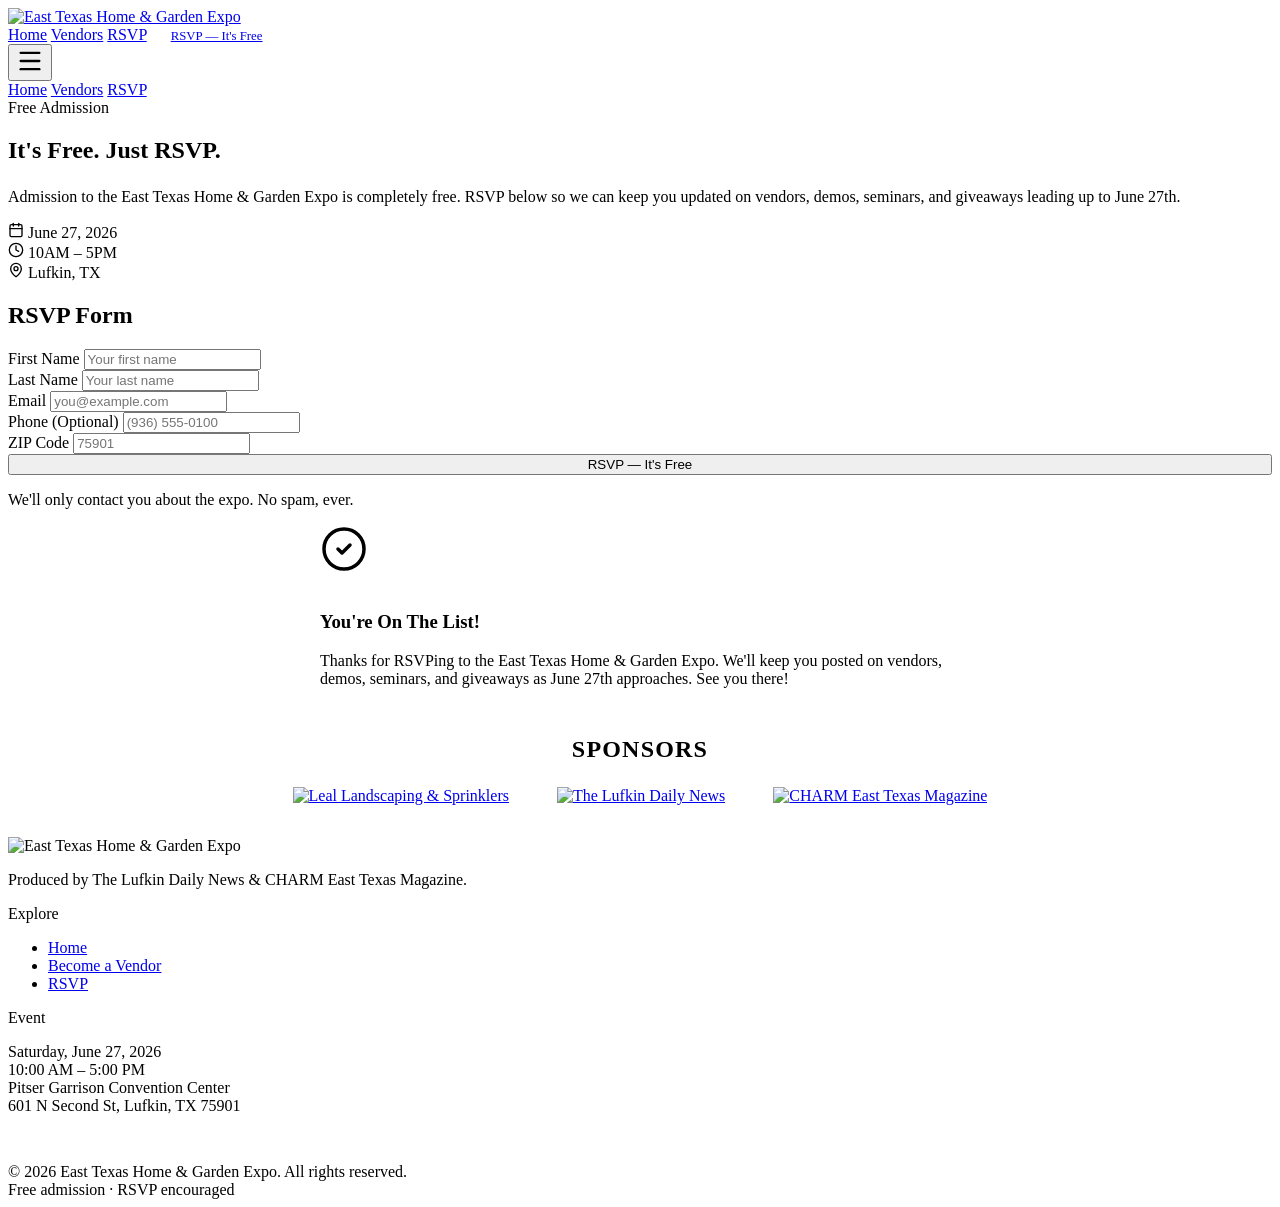
==== rsvp.html @ 963b201f "Add files via upload" ====
<!DOCTYPE html>
<html lang="en">
<head>
  <meta charset="utf-8"/>
  <meta name="viewport" content="width=device-width, initial-scale=1"/>
  <title>RSVP — East Texas Home &amp; Garden Expo</title>
  <meta name="description" content="Reserve your free spot at the East Texas Home &amp; Garden Expo, June 27, 2026 in Lufkin, TX."/>
  <meta property="og:type" content="website"/>
  <meta property="og:title" content="RSVP — East Texas Home &amp; Garden Expo"/>
  <meta property="og:description" content="Free admission. RSVP to get updates on vendors, demos, seminars, and giveaways."/>
  <meta name="twitter:card" content="summary_large_image"/>
  <link rel="stylesheet" href="assets/styles.css"/>
</head>
<body>

<!-- ══ HEADER ══ -->
<header class="site-header">
  <div class="header-inner">
    <a href="index.html" class="header-logo" aria-label="East Texas Home &amp; Garden Expo — Home">
      <img src="assets/logo-white.png" alt="East Texas Home &amp; Garden Expo"/>
    </a>
    <nav class="desktop-nav" aria-label="Main navigation">
      <a href="index.html" class="nav-link">Home</a>
      <a href="vendors.html" class="nav-link">Vendors</a>
      <a href="rsvp.html" class="nav-link" aria-current="page">RSVP</a>
      <a href="rsvp.html" class="btn-primary" style="padding:.6rem 1.25rem;font-size:.8rem;" aria-current="page">RSVP — It's Free</a>
    </nav>
    <button class="menu-btn" aria-label="Open menu" aria-expanded="false" aria-controls="mobile-nav" onclick="toggleMenu(this)">
      <svg xmlns="http://www.w3.org/2000/svg" width="28" height="28" viewBox="0 0 24 24" fill="none" stroke="currentColor" stroke-width="2" stroke-linecap="round" stroke-linejoin="round" aria-hidden="true"><path d="M4 5h16"/><path d="M4 12h16"/><path d="M4 19h16"/></svg>
    </button>
  </div>
  <nav id="mobile-nav" class="mobile-nav" aria-label="Mobile navigation">
    <a href="index.html">Home</a>
    <a href="vendors.html">Vendors</a>
    <a href="rsvp.html" aria-current="page">RSVP</a>
    <a href="rsvp.html" style="color:#fff;background-color:var(--brand-orange);" aria-current="page">RSVP — It's Free</a>
  </nav>
</header>

<!-- ══ PAGE HERO ══ -->
<section class="page-hero" aria-labelledby="page-heading">
  <span class="eyebrow">Free Admission</span>
  <h1 id="page-heading">It's Free. Just RSVP.</h1>
  <div class="gradient-bar" style="margin:1.25rem auto 1.5rem;" aria-hidden="true"></div>
  <p>Admission to the East Texas Home &amp; Garden Expo is completely free. RSVP below so we can keep you updated on vendors, demos, seminars, and giveaways leading up to June 27th.</p>
  <div class="page-hero-meta" aria-label="Event details">
    <div class="page-hero-meta-item">
      <svg xmlns="http://www.w3.org/2000/svg" width="16" height="16" viewBox="0 0 24 24" fill="none" stroke="currentColor" stroke-width="2" stroke-linecap="round" stroke-linejoin="round" aria-hidden="true"><path d="M8 2v4"/><path d="M16 2v4"/><rect width="18" height="18" x="3" y="4" rx="2"/><path d="M3 10h18"/></svg>
      June 27, 2026
    </div>
    <div class="page-hero-meta-item">
      <svg xmlns="http://www.w3.org/2000/svg" width="16" height="16" viewBox="0 0 24 24" fill="none" stroke="currentColor" stroke-width="2" stroke-linecap="round" stroke-linejoin="round" aria-hidden="true"><circle cx="12" cy="12" r="10"/><path d="M12 6v6l4 2"/></svg>
      10AM – 5PM
    </div>
    <div class="page-hero-meta-item">
      <svg xmlns="http://www.w3.org/2000/svg" width="16" height="16" viewBox="0 0 24 24" fill="none" stroke="currentColor" stroke-width="2" stroke-linecap="round" stroke-linejoin="round" aria-hidden="true"><path d="M20 10c0 4.993-5.539 10.193-7.399 11.799a1 1 0 0 1-1.202 0C9.539 20.193 4 14.993 4 10a8 8 0 0 1 16 0"/><circle cx="12" cy="10" r="3"/></svg>
      Lufkin, TX
    </div>
  </div>
</section>

<!-- ══ RSVP FORM ══ -->
<section class="form-section" aria-labelledby="form-heading">
  <h2 id="form-heading" class="visually-hidden">RSVP Form</h2>

  <!--
    FORM SETUP — Formspree (free):
    1. Go to https://formspree.io and create a free account
    2. Create a new form, copy your form ID (e.g. "xpwzabcd")
    3. Replace YOUR_RSVP_FORM_ID below with that ID
    That's it — submissions will be emailed to you.
  -->
  <form
    id="rsvp-form"
    action="https://script.google.com/macros/s/AKfycbzn5B-h0FCMzSZJNqpqguNTU_ZHItyGoKZ1IMjoHLikCX1_KJQREuT2D1mlHm0ZD-VG/exec"
    method="POST"
    class="form-card"
    onsubmit="handleSubmit(event, 'rsvp-form', 'rsvp-success')"
  >
    <input type="hidden" name="form_type" value="rsvp"/>
    <div class="space-y">
      <div>
        <label class="field-label" for="first-name">First Name</label>
        <input id="first-name" name="first_name" required class="field-input" placeholder="Your first name"/>
      </div>
      <div>
        <label class="field-label" for="last-name">Last Name</label>
        <input id="last-name" name="last_name" required class="field-input" placeholder="Your last name"/>
      </div>
      <div>
        <label class="field-label" for="email">Email</label>
        <input id="email" name="email" required type="email" class="field-input" placeholder="you@example.com"/>
      </div>
      <div>
        <label class="field-label" for="phone">Phone <span style="font-weight:400;text-transform:none;letter-spacing:0;">(Optional)</span></label>
        <input id="phone" name="phone" type="tel" class="field-input" placeholder="(936) 555-0100"/>
      </div>
      <div>
        <label class="field-label" for="zip">ZIP Code</label>
        <input id="zip" name="zip_code" required class="field-input" placeholder="75901"/>
      </div>
      <button type="submit" class="btn-primary" style="width:100%;text-align:center;">RSVP — It's Free</button>
      <p class="form-note">We'll only contact you about the expo. No spam, ever.</p>
    </div>
    <div class="gradient-bar-full" aria-hidden="true"></div>
  </form>

  <!-- Success message (shown after submit) -->
  <div id="rsvp-success" class="form-success" style="max-width:640px;margin:0 auto;" role="alert">
    <svg xmlns="http://www.w3.org/2000/svg" width="48" height="48" viewBox="0 0 24 24" fill="none" stroke="currentColor" stroke-width="1.75" stroke-linecap="round" stroke-linejoin="round" aria-hidden="true" style="color:var(--brand-green);margin:0 auto 1rem;"><circle cx="12" cy="12" r="10"/><path d="m9 12 2 2 4-4"/></svg>
    <h3>You're On The List!</h3>
    <p>Thanks for RSVPing to the East Texas Home &amp; Garden Expo. We'll keep you posted on vendors, demos, seminars, and giveaways as June 27th approaches. See you there!</p>
  </div>
</section>

<!-- ══ SPONSORS ══ -->
<section class="sponsors-section" style="background:#fff;padding:2rem 1.25rem;text-align:center;">
  <div class="container">
    <h2 style="font-family:var(--font-condensed);font-size:clamp(1.1rem,2vw,1.5rem);font-weight:700;text-transform:uppercase;color:var(--brand-ink);margin:0 0 1.5rem;letter-spacing:0.05em;">Sponsors</h2>
    <div style="display:flex;justify-content:center;align-items:center;gap:3rem;flex-wrap:wrap;">
      <a href="https://leallandscapingandsprinklers.com/" target="_blank" rel="noopener noreferrer" style="display:inline-block;">
        <img src="assets/sponsor-leal.png" alt="Leal Landscaping &amp; Sprinklers" style="width:150px;height:150px;object-fit:contain;"/>
      </a>
      <a href="https://lufkindailynews.com/" target="_blank" rel="noopener noreferrer" style="display:inline-block;">
        <img src="assets/sponsor-lufkin-daily-news.png" alt="The Lufkin Daily News" style="width:150px;height:150px;object-fit:contain;"/>
      </a>
      <a href="https://lufkindailynews.com/charm/" target="_blank" rel="noopener noreferrer" style="display:inline-block;">
        <img src="assets/sponsor-charm.png" alt="CHARM East Texas Magazine" style="width:150px;height:150px;object-fit:contain;"/>
      </a>
    </div>
  </div>
</section>

<!-- ══ FOOTER ══ -->
<footer class="site-footer">
  <div class="footer-inner">
    <div class="footer-grid">
      <div>
        <img src="assets/logo-white.png" alt="East Texas Home &amp; Garden Expo" class="footer-logo"/>
        <p class="footer-tagline">Produced by The Lufkin Daily News &amp; CHARM East Texas Magazine.</p>
      </div>
      <div>
        <div class="footer-col-label">Explore</div>
        <ul class="footer-nav">
          <li><a href="index.html">Home</a></li>
          <li><a href="vendors.html">Become a Vendor</a></li>
          <li><a href="rsvp.html" aria-current="page">RSVP</a></li>
        </ul>
      </div>
      <div>
        <div class="footer-col-label">Event</div>
        <p class="footer-event">Saturday, June 27, 2026<br/>10:00 AM – 5:00 PM<br/>Pitser Garrison Convention Center<br/>601 N Second St, Lufkin, TX 75901</p>
      </div>
    </div>
    <div class="gradient-bar-full" style="margin-top:3rem;margin-bottom:1.5rem;" aria-hidden="true"></div>
    <div class="footer-bottom">
      <div>© 2026 East Texas Home &amp; Garden Expo. All rights reserved.</div>
      <div>Free admission · RSVP encouraged</div>
    </div>
  </div>
</footer>

<script>
  function toggleMenu(btn) {
    var nav = document.getElementById('mobile-nav');
    var open = nav.classList.toggle('open');
    btn.setAttribute('aria-expanded', open);
  }

  function handleSubmit(e, formId, successId) {
    var form = document.getElementById(formId);
    var successEl = document.getElementById(successId);
    e.preventDefault();
    fetch(form.action, {
      method: 'POST',
      body: new FormData(form)
    }).then(function() {
      form.style.display = 'none';
      successEl.classList.add('show');
    }).catch(function() {
      // Google Apps Script redirects cause a CORS error in fetch even on success —
      // the data still lands in the sheet, so we show the success state here too.
      form.style.display = 'none';
      successEl.classList.add('show');
    });
  }
</script>
</body>
</html>
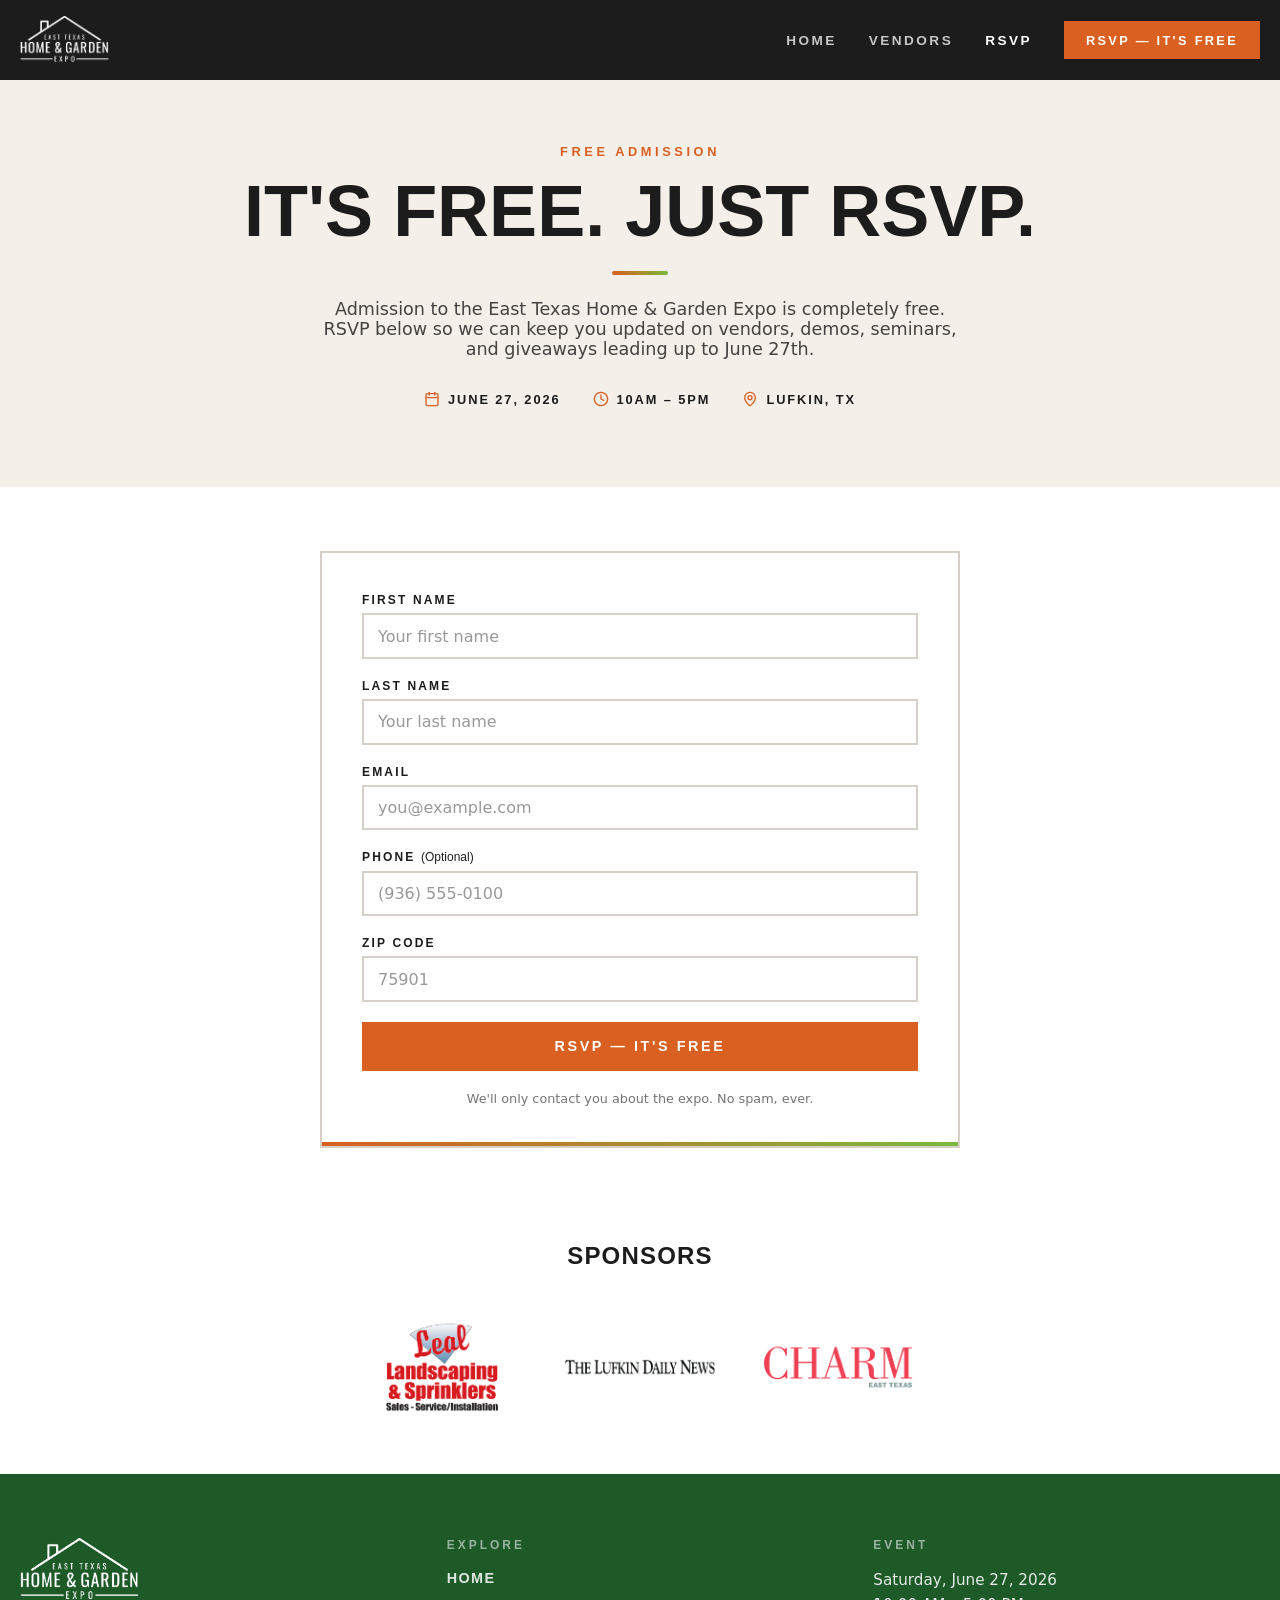
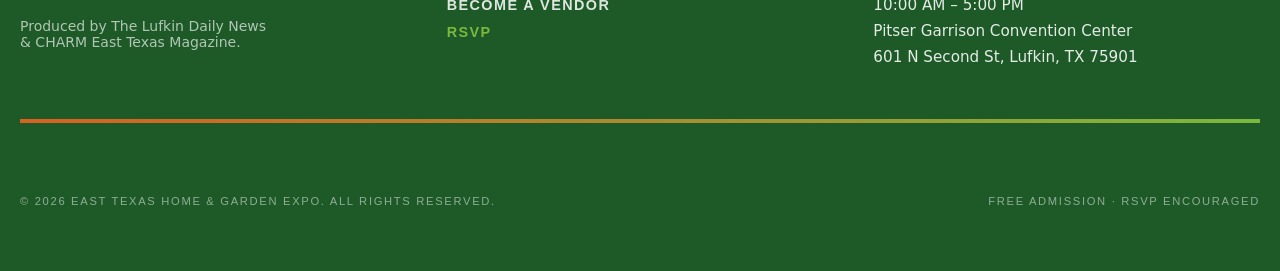
==== commit afd2548c: "Add files via upload" ====
--- a/rsvp.html
+++ b/rsvp.html
@@ -26,7 +26,7 @@
       <a href="rsvp.html" class="btn-primary" style="padding:.6rem 1.25rem;font-size:.8rem;" aria-current="page">RSVP — It's Free</a>
     </nav>
     <button class="menu-btn" aria-label="Open menu" aria-expanded="false" aria-controls="mobile-nav" onclick="toggleMenu(this)">
-      <svg xmlns="http://www.w3.org/2000/svg" width="28" height="28" viewBox="0 0 24 24" fill="none" stroke="currentColor" stroke-width="2" stroke-linecap="round" stroke-linejoin="round" aria-hidden="true"><path d="M4 5h16"/><path d="M4 12h16"/><path d="M4 19h16"/></svg>
+      <svg xmlns="https://www.w3.org/2000/svg" width="28" height="28" viewBox="0 0 24 24" fill="none" stroke="currentColor" stroke-width="2" stroke-linecap="round" stroke-linejoin="round" aria-hidden="true"><path d="M4 5h16"/><path d="M4 12h16"/><path d="M4 19h16"/></svg>
     </button>
   </div>
   <nav id="mobile-nav" class="mobile-nav" aria-label="Mobile navigation">
@@ -45,15 +45,15 @@
   <p>Admission to the East Texas Home &amp; Garden Expo is completely free. RSVP below so we can keep you updated on vendors, demos, seminars, and giveaways leading up to June 27th.</p>
   <div class="page-hero-meta" aria-label="Event details">
     <div class="page-hero-meta-item">
-      <svg xmlns="http://www.w3.org/2000/svg" width="16" height="16" viewBox="0 0 24 24" fill="none" stroke="currentColor" stroke-width="2" stroke-linecap="round" stroke-linejoin="round" aria-hidden="true"><path d="M8 2v4"/><path d="M16 2v4"/><rect width="18" height="18" x="3" y="4" rx="2"/><path d="M3 10h18"/></svg>
+      <svg xmlns="https://www.w3.org/2000/svg" width="16" height="16" viewBox="0 0 24 24" fill="none" stroke="currentColor" stroke-width="2" stroke-linecap="round" stroke-linejoin="round" aria-hidden="true"><path d="M8 2v4"/><path d="M16 2v4"/><rect width="18" height="18" x="3" y="4" rx="2"/><path d="M3 10h18"/></svg>
       June 27, 2026
     </div>
     <div class="page-hero-meta-item">
-      <svg xmlns="http://www.w3.org/2000/svg" width="16" height="16" viewBox="0 0 24 24" fill="none" stroke="currentColor" stroke-width="2" stroke-linecap="round" stroke-linejoin="round" aria-hidden="true"><circle cx="12" cy="12" r="10"/><path d="M12 6v6l4 2"/></svg>
+      <svg xmlns="https://www.w3.org/2000/svg" width="16" height="16" viewBox="0 0 24 24" fill="none" stroke="currentColor" stroke-width="2" stroke-linecap="round" stroke-linejoin="round" aria-hidden="true"><circle cx="12" cy="12" r="10"/><path d="M12 6v6l4 2"/></svg>
       10AM – 5PM
     </div>
     <div class="page-hero-meta-item">
-      <svg xmlns="http://www.w3.org/2000/svg" width="16" height="16" viewBox="0 0 24 24" fill="none" stroke="currentColor" stroke-width="2" stroke-linecap="round" stroke-linejoin="round" aria-hidden="true"><path d="M20 10c0 4.993-5.539 10.193-7.399 11.799a1 1 0 0 1-1.202 0C9.539 20.193 4 14.993 4 10a8 8 0 0 1 16 0"/><circle cx="12" cy="10" r="3"/></svg>
+      <svg xmlns="https://www.w3.org/2000/svg" width="16" height="16" viewBox="0 0 24 24" fill="none" stroke="currentColor" stroke-width="2" stroke-linecap="round" stroke-linejoin="round" aria-hidden="true"><path d="M20 10c0 4.993-5.539 10.193-7.399 11.799a1 1 0 0 1-1.202 0C9.539 20.193 4 14.993 4 10a8 8 0 0 1 16 0"/><circle cx="12" cy="10" r="3"/></svg>
       Lufkin, TX
     </div>
   </div>
@@ -107,7 +107,7 @@
 
   <!-- Success message (shown after submit) -->
   <div id="rsvp-success" class="form-success" style="max-width:640px;margin:0 auto;" role="alert">
-    <svg xmlns="http://www.w3.org/2000/svg" width="48" height="48" viewBox="0 0 24 24" fill="none" stroke="currentColor" stroke-width="1.75" stroke-linecap="round" stroke-linejoin="round" aria-hidden="true" style="color:var(--brand-green);margin:0 auto 1rem;"><circle cx="12" cy="12" r="10"/><path d="m9 12 2 2 4-4"/></svg>
+    <svg xmlns="https://www.w3.org/2000/svg" width="48" height="48" viewBox="0 0 24 24" fill="none" stroke="currentColor" stroke-width="1.75" stroke-linecap="round" stroke-linejoin="round" aria-hidden="true" style="color:var(--brand-green);margin:0 auto 1rem;"><circle cx="12" cy="12" r="10"/><path d="m9 12 2 2 4-4"/></svg>
     <h3>You're On The List!</h3>
     <p>Thanks for RSVPing to the East Texas Home &amp; Garden Expo. We'll keep you posted on vendors, demos, seminars, and giveaways as June 27th approaches. See you there!</p>
   </div>
--- a/assets/styles.css
+++ b/assets/styles.css
@@ -0,0 +1,529 @@
+/* =============================================
+   East Texas Home & Garden Expo — Custom Styles
+   ============================================= */
+
+@import url('https://fonts.googleapis.com/css2?family=Oswald:wght@400;500;600;700&family=Lato:wght@400;600;700&display=swap');
+
+/* ── Brand tokens ── */
+:root {
+  --brand-ink:    #1c1c1c;
+  --brand-orange: #d96020;
+  --brand-green:  #1e5a28;
+  --brand-lime:   #7ab83e;
+  --brand-stone:  #d6d0c8;
+  --brand-cream:  #f4efe8;
+  --font-condensed: 'Oswald', 'Barlow Condensed', Arial Narrow, sans-serif;
+  --font-body:      'Lato', system-ui, sans-serif;
+}
+
+/* ── Visually hidden (screen-reader only) ── */
+.visually-hidden {
+  position: absolute;
+  width: 1px; height: 1px;
+  padding: 0; margin: -1px;
+  overflow: hidden;
+  clip: rect(0,0,0,0);
+  white-space: nowrap;
+  border: 0;
+}
+
+/* ── Base ── */
+*, *::before, *::after { box-sizing: border-box; }
+html { scroll-behavior: smooth; }
+body { margin: 0; font-family: var(--font-body); color: var(--brand-ink); background: #fff; }
+img { max-width: 100%; display: block; }
+a { color: inherit; text-decoration: none; }
+select { background-image: url("data:image/svg+xml,%3Csvg xmlns='http://www.w3.org/2000/svg' width='16' height='16' viewBox='0 0 24 24' fill='none' stroke='%231c1c1c' stroke-width='2'%3E%3Cpath d='M6 9l6 6 6-6'/%3E%3C/svg%3E"); background-repeat: no-repeat; background-position: right 0.75rem center; padding-right: 2.5rem !important; }
+
+/* ── Buttons ── */
+.btn-primary {
+  display: inline-block;
+  background-color: var(--brand-orange);
+  color: #fff;
+  font-family: var(--font-condensed);
+  font-weight: 700;
+  font-size: 0.9rem;
+  text-transform: uppercase;
+  letter-spacing: 0.18em;
+  padding: 0.9rem 1.75rem;
+  border: 2px solid var(--brand-orange);
+  cursor: pointer;
+  transition: background-color 0.2s, border-color 0.2s;
+  white-space: nowrap;
+}
+.btn-primary:hover { background-color: #b84e14; border-color: #b84e14; }
+
+.btn-secondary {
+  display: inline-block;
+  background-color: transparent;
+  color: var(--brand-ink);
+  border: 2px solid var(--brand-ink);
+  font-family: var(--font-condensed);
+  font-weight: 700;
+  font-size: 0.9rem;
+  text-transform: uppercase;
+  letter-spacing: 0.18em;
+  padding: 0.9rem 1.75rem;
+  cursor: pointer;
+  transition: background-color 0.2s, color 0.2s;
+  white-space: nowrap;
+}
+.btn-secondary:hover { background-color: var(--brand-ink); color: #fff; }
+
+.btn-secondary-light {
+  display: inline-block;
+  background-color: transparent;
+  color: #fff;
+  border: 2px solid #fff;
+  font-family: var(--font-condensed);
+  font-weight: 700;
+  font-size: 0.9rem;
+  text-transform: uppercase;
+  letter-spacing: 0.18em;
+  padding: 0.9rem 1.75rem;
+  cursor: pointer;
+  transition: background-color 0.2s, color 0.2s;
+  white-space: nowrap;
+}
+.btn-secondary-light:hover { background-color: #fff; color: var(--brand-orange); }
+
+/* ── Eyebrow label ── */
+.eyebrow {
+  font-family: var(--font-condensed);
+  font-weight: 600;
+  font-size: 0.8rem;
+  text-transform: uppercase;
+  letter-spacing: 0.28em;
+  color: var(--brand-orange);
+  display: block;
+}
+
+/* ── Gradient bars ── */
+.gradient-bar {
+  height: 4px;
+  width: 56px;
+  background: linear-gradient(90deg, var(--brand-orange) 0%, var(--brand-lime) 100%);
+  border-radius: 2px;
+}
+.gradient-bar-full {
+  height: 4px;
+  width: 100%;
+  background: linear-gradient(90deg, var(--brand-orange) 0%, var(--brand-lime) 100%);
+}
+
+/* ── Form fields ── */
+.field-label {
+  display: block;
+  font-family: var(--font-condensed);
+  font-weight: 600;
+  font-size: 0.75rem;
+  text-transform: uppercase;
+  letter-spacing: 0.18em;
+  margin-bottom: 0.4rem;
+  color: var(--brand-ink);
+}
+.field-input {
+  display: block;
+  width: 100%;
+  padding: 0.7rem 0.875rem;
+  border: 2px solid var(--brand-stone);
+  background: #fff;
+  font-size: 1rem;
+  font-family: var(--font-body);
+  color: var(--brand-ink);
+  transition: border-color 0.2s;
+  -webkit-appearance: none;
+  appearance: none;
+  border-radius: 0;
+}
+.field-input:focus { outline: none; border-color: var(--brand-orange); }
+.field-input::placeholder { color: #999; }
+
+/* ── Header / Nav ── */
+.site-header {
+  background-color: var(--brand-ink);
+  color: #fff;
+  position: sticky;
+  top: 0;
+  z-index: 100;
+}
+.header-inner {
+  max-width: 1280px;
+  margin: 0 auto;
+  padding: 0 1.25rem;
+  display: flex;
+  align-items: center;
+  justify-content: space-between;
+  height: 5rem;
+}
+.header-logo img { height: 3rem; width: auto; }
+.desktop-nav {
+  display: none;
+  align-items: center;
+  gap: 2rem;
+}
+.nav-link {
+  font-family: var(--font-condensed);
+  font-weight: 600;
+  font-size: 0.85rem;
+  text-transform: uppercase;
+  letter-spacing: 0.18em;
+  color: rgba(255,255,255,0.75);
+  transition: color 0.2s;
+}
+.nav-link:hover, .nav-link[aria-current="page"] { color: #fff; }
+.menu-btn {
+  background: none; border: none; cursor: pointer;
+  color: #fff; padding: 0.25rem; display: flex;
+}
+
+/* Mobile nav */
+.mobile-nav {
+  display: none;
+  flex-direction: column;
+  gap: 0;
+  background-color: var(--brand-ink);
+  border-top: 1px solid rgba(255,255,255,0.1);
+}
+.mobile-nav.open { display: flex; }
+.mobile-nav a {
+  padding: 1rem 1.25rem;
+  font-family: var(--font-condensed);
+  font-weight: 600;
+  font-size: 1rem;
+  text-transform: uppercase;
+  letter-spacing: 0.18em;
+  color: rgba(255,255,255,0.8);
+  border-bottom: 1px solid rgba(255,255,255,0.08);
+  transition: color 0.2s, background-color 0.2s;
+}
+.mobile-nav a:hover, .mobile-nav a[aria-current="page"] { color: #fff; background-color: rgba(255,255,255,0.06); }
+
+/* ── Layout helpers ── */
+.container { max-width: 1280px; margin: 0 auto; padding: 0 1.25rem; }
+.container-md { max-width: 960px; margin: 0 auto; padding: 0 1.25rem; }
+.container-sm { max-width: 672px; margin: 0 auto; padding: 0 1.25rem; }
+
+/* ── Hero section ── */
+.hero-section {
+  position: relative;
+  overflow: hidden;
+  background: #fff;
+  text-align: center;
+}
+.hero-bg {
+  position: absolute;
+  inset: 0;
+  opacity: 0.15;
+  background: linear-gradient(135deg, #e8d8b0 0%, #c8dfc0 50%, #d0e8b8 100%);
+}
+.hero-overlay {
+  position: absolute;
+  inset: 0;
+  background: linear-gradient(to bottom, #fff 0%, rgba(255,255,255,0.4) 50%, #fff 100%);
+}
+.hero-inner {
+  position: relative;
+  max-width: 960px;
+  margin: 0 auto;
+  padding: 4rem 1.25rem 5rem;
+}
+.hero-logo {
+  height: 8rem;
+  width: auto;
+  margin: 0 auto 2rem;
+}
+.hero-date {
+  font-family: var(--font-condensed);
+  font-size: 1.5rem;
+  font-weight: 600;
+  letter-spacing: 0.15em;
+  text-transform: uppercase;
+  color: var(--brand-orange);
+  margin-bottom: 1rem;
+}
+.hero-headline {
+  font-family: var(--font-condensed);
+  font-size: clamp(2.5rem, 7vw, 5rem);
+  font-weight: 700;
+  line-height: 0.95;
+  margin-bottom: 1.5rem;
+  text-transform: uppercase;
+}
+.hero-headline .accent { color: var(--brand-orange); }
+.hero-ctas {
+  display: flex;
+  flex-wrap: wrap;
+  gap: 1rem;
+  justify-content: center;
+  margin-bottom: 3rem;
+}
+.hero-meta {
+  display: flex;
+  flex-wrap: wrap;
+  justify-content: center;
+  gap: 1.5rem 2.5rem;
+}
+.hero-meta-item {
+  display: flex;
+  align-items: center;
+  gap: 0.5rem;
+  font-family: var(--font-condensed);
+  font-size: 0.85rem;
+  font-weight: 600;
+  letter-spacing: 0.15em;
+  text-transform: uppercase;
+}
+.hero-meta-item svg { color: var(--brand-orange); flex-shrink: 0; }
+
+/* ── Stats bar ── */
+.stats-bar {
+  background-color: var(--brand-green);
+  color: #fff;
+}
+.stats-grid {
+  display: grid;
+  grid-template-columns: repeat(2, 1fr);
+  gap: 2rem;
+  max-width: 1280px;
+  margin: 0 auto;
+  padding: 2.5rem 1.25rem;
+  text-align: center;
+}
+.stat-item {
+  display: flex;
+  flex-direction: column;
+  align-items: center;
+  gap: 0.5rem;
+}
+.stat-item svg { color: var(--brand-lime); }
+.stat-label {
+  font-family: var(--font-condensed);
+  font-size: 0.75rem;
+  font-weight: 600;
+  letter-spacing: 0.2em;
+  text-transform: uppercase;
+  color: rgba(255,255,255,0.8);
+}
+
+/* ── About section ── */
+.about-section { background: #fff; padding: 5rem 1.25rem; }
+.about-inner { max-width: 1152px; margin: 0 auto; }
+.about-text { max-width: 768px; }
+.about-body { font-family: var(--font-body); font-size: 1.1rem; line-height: 1.75; color: rgba(0,0,0,0.72); }
+.about-body p + p { margin-top: 1.25rem; }
+.about-highlight { font-size: 1.2rem; font-weight: 700; color: var(--brand-green); margin-top: 1.25rem; }
+.feature-grid {
+  display: grid;
+  grid-template-columns: 1fr;
+  gap: 1.25rem;
+  margin-top: 4rem;
+}
+.feature-card {
+  position: relative;
+  background: #fff;
+  border: 2px solid var(--brand-stone);
+  padding: 1.75rem;
+  transition: transform 0.2s;
+  overflow: hidden;
+}
+.feature-card:hover { transform: translateY(-4px); }
+.feature-card h3 { font-family: var(--font-condensed); font-size: 1.15rem; font-weight: 600; margin: 1rem 0 0.5rem; }
+.feature-card p { font-family: var(--font-body); font-size: 0.9rem; color: rgba(0,0,0,0.68); margin: 0; }
+.feature-card .gradient-bar-full { position: absolute; bottom: 0; left: 0; }
+
+/* ── CTA orange band ── */
+.cta-band {
+  background-color: var(--brand-orange);
+  color: #fff;
+  padding: 5rem 1.25rem;
+  text-align: center;
+}
+.cta-band .eyebrow { color: rgba(255,255,255,0.75); margin-bottom: 1rem; }
+.cta-band h2 { font-family: var(--font-condensed); font-size: clamp(2.5rem, 6vw, 4.5rem); font-weight: 700; text-transform: uppercase; margin-bottom: 1.25rem; }
+.cta-band p { font-family: var(--font-body); font-size: 1.1rem; color: rgba(255,255,255,0.9); max-width: 640px; margin: 0 auto 2.5rem; }
+
+/* ── Vendor section ── */
+.vendor-section {
+  background-color: var(--brand-ink);
+  color: #fff;
+  padding: 5rem 1.25rem;
+}
+.vendor-section .eyebrow { color: var(--brand-orange); margin-bottom: 1rem; }
+.vendor-section h2 { font-family: var(--font-condensed); font-size: clamp(2rem, 5vw, 3.5rem); font-weight: 700; text-transform: uppercase; margin-bottom: 1rem; }
+
+
+/* ── Venue section ── */
+.venue-section { background: #fff; padding: 5rem 1.25rem; }
+.venue-grid {
+  display: grid;
+  gap: 3rem;
+  max-width: 1280px;
+  margin: 0 auto;
+}
+.venue-details { font-family: var(--font-body); }
+.venue-detail-row {
+  display: flex;
+  align-items: flex-start;
+  gap: 1rem;
+  margin-bottom: 1.5rem;
+}
+.venue-detail-row svg { color: var(--brand-orange); margin-top: 2px; flex-shrink: 0; }
+.detail-label {
+  font-family: var(--font-condensed);
+  font-size: 0.7rem;
+  font-weight: 700;
+  text-transform: uppercase;
+  letter-spacing: 0.2em;
+  margin-bottom: 0.25rem;
+}
+.detail-value { font-size: 1.05rem; line-height: 1.5; }
+.map-frame {
+  aspect-ratio: 4/3;
+  border: 2px solid var(--brand-stone);
+  overflow: hidden;
+}
+.map-frame iframe { width: 100%; height: 100%; border: 0; display: block; }
+
+/* ── Page hero (inner pages) ── */
+.page-hero {
+  background-color: var(--brand-cream);
+  padding: 4rem 1.25rem 5rem;
+  text-align: center;
+}
+.page-hero .eyebrow { margin-bottom: 1rem; }
+.page-hero h1 {
+  font-family: var(--font-condensed);
+  font-size: clamp(2.5rem, 7vw, 4.5rem);
+  font-weight: 700;
+  text-transform: uppercase;
+  line-height: 1;
+  margin-bottom: 1.5rem;
+}
+.page-hero p { font-family: var(--font-body); font-size: 1.1rem; color: rgba(0,0,0,0.72); max-width: 640px; margin: 0 auto; }
+.page-hero-meta {
+  display: flex;
+  flex-wrap: wrap;
+  justify-content: center;
+  gap: 1.25rem 2rem;
+  margin-top: 2rem;
+}
+.page-hero-meta-item {
+  display: flex;
+  align-items: center;
+  gap: 0.5rem;
+  font-family: var(--font-condensed);
+  font-size: 0.8rem;
+  font-weight: 600;
+  letter-spacing: 0.15em;
+  text-transform: uppercase;
+}
+.page-hero-meta-item svg { color: var(--brand-orange); }
+
+/* ── Form section ── */
+.form-section { background: #fff; padding: 4rem 1.25rem; }
+.form-card {
+  background: #fff;
+  border: 2px solid var(--brand-stone);
+  padding: 2rem;
+  position: relative;
+  max-width: 640px;
+  margin: 0 auto;
+}
+.form-card .space-y > * + * { margin-top: 1.25rem; }
+.form-card .gradient-bar-full { position: absolute; bottom: 0; left: 0; }
+.form-note { font-family: var(--font-body); font-size: 0.8rem; color: rgba(0,0,0,0.55); text-align: center; margin-top: 0.75rem; }
+.form-success {
+  display: none;
+  text-align: center;
+  padding: 3rem 1.5rem;
+}
+.form-success.show { display: block; }
+.form-success h3 { font-family: var(--font-condensed); font-size: 1.75rem; font-weight: 700; text-transform: uppercase; margin-bottom: 0.75rem; color: var(--brand-green); }
+.form-success p { font-family: var(--font-body); color: rgba(0,0,0,0.7); }
+
+/* ── Footer ── */
+.site-footer {
+  background-color: var(--brand-green);
+  color: #fff;
+}
+.footer-inner {
+  max-width: 1280px;
+  margin: 0 auto;
+  padding: 4rem 1.25rem;
+}
+.footer-grid {
+  display: grid;
+  gap: 2.5rem;
+}
+.footer-logo { height: 4rem; width: auto; margin-bottom: 1rem; }
+.footer-tagline { font-family: var(--font-body); font-size: 0.875rem; color: rgba(255,255,255,0.65); max-width: 260px; }
+.footer-col-label {
+  font-family: var(--font-condensed);
+  font-size: 0.75rem;
+  font-weight: 600;
+  text-transform: uppercase;
+  letter-spacing: 0.25em;
+  color: rgba(255,255,255,0.55);
+  margin-bottom: 1rem;
+}
+.footer-nav { list-style: none; margin: 0; padding: 0; }
+.footer-nav li { margin-bottom: 0.5rem; }
+.footer-nav a {
+  font-family: var(--font-condensed);
+  font-weight: 600;
+  font-size: 0.9rem;
+  letter-spacing: 0.1em;
+  text-transform: uppercase;
+  color: rgba(255,255,255,0.85);
+  transition: color 0.2s;
+}
+.footer-nav a:hover, .footer-nav a[aria-current="page"] { color: var(--brand-lime); }
+.footer-event { font-family: var(--font-body); font-size: 0.95rem; color: rgba(255,255,255,0.88); line-height: 1.7; }
+.footer-bottom {
+  display: flex;
+  flex-direction: column;
+  gap: 0.5rem;
+  margin-top: 3rem;
+  padding-top: 1.5rem;
+  font-family: var(--font-condensed);
+  font-size: 0.7rem;
+  letter-spacing: 0.15em;
+  text-transform: uppercase;
+  color: rgba(255,255,255,0.5);
+}
+
+/* ── Headings ── */
+h1, h2, h3 { margin: 0; font-family: var(--font-condensed); text-transform: uppercase; font-weight: 700; line-height: 1; }
+h2 { font-size: clamp(2rem, 4vw, 3.5rem); margin-bottom: 0.75rem; }
+h3 { font-size: 1.15rem; }
+p { margin: 0; }
+
+/* =============================================
+   Responsive
+   ============================================= */
+@media (min-width: 640px) {
+  .hero-logo { height: 10rem; }
+  .feature-grid { grid-template-columns: repeat(2, 1fr); }
+  .footer-grid { grid-template-columns: repeat(2, 1fr); }
+}
+
+@media (min-width: 768px) {
+  .hero-inner { padding: 6rem 2rem 7rem; }
+  .stats-grid { grid-template-columns: repeat(4, 1fr); padding: 2.5rem 2rem; }
+  .about-section { padding: 7rem 2rem; }
+  .form-card { padding: 2.5rem; }
+  .footer-grid { grid-template-columns: repeat(3, 1fr); }
+  .footer-bottom { flex-direction: row; justify-content: space-between; }
+}
+
+@media (min-width: 1024px) {
+  .desktop-nav { display: flex; }
+  .menu-btn { display: none; }
+  .hero-logo { height: 12rem; }
+  .feature-grid { grid-template-columns: repeat(4, 1fr); }
+  .venue-grid { grid-template-columns: repeat(2, 1fr); align-items: start; }
+  .container { padding: 0 2rem; }
+  .container-md { padding: 0 2rem; }
+  .container-sm { padding: 0 2rem; }
+}
